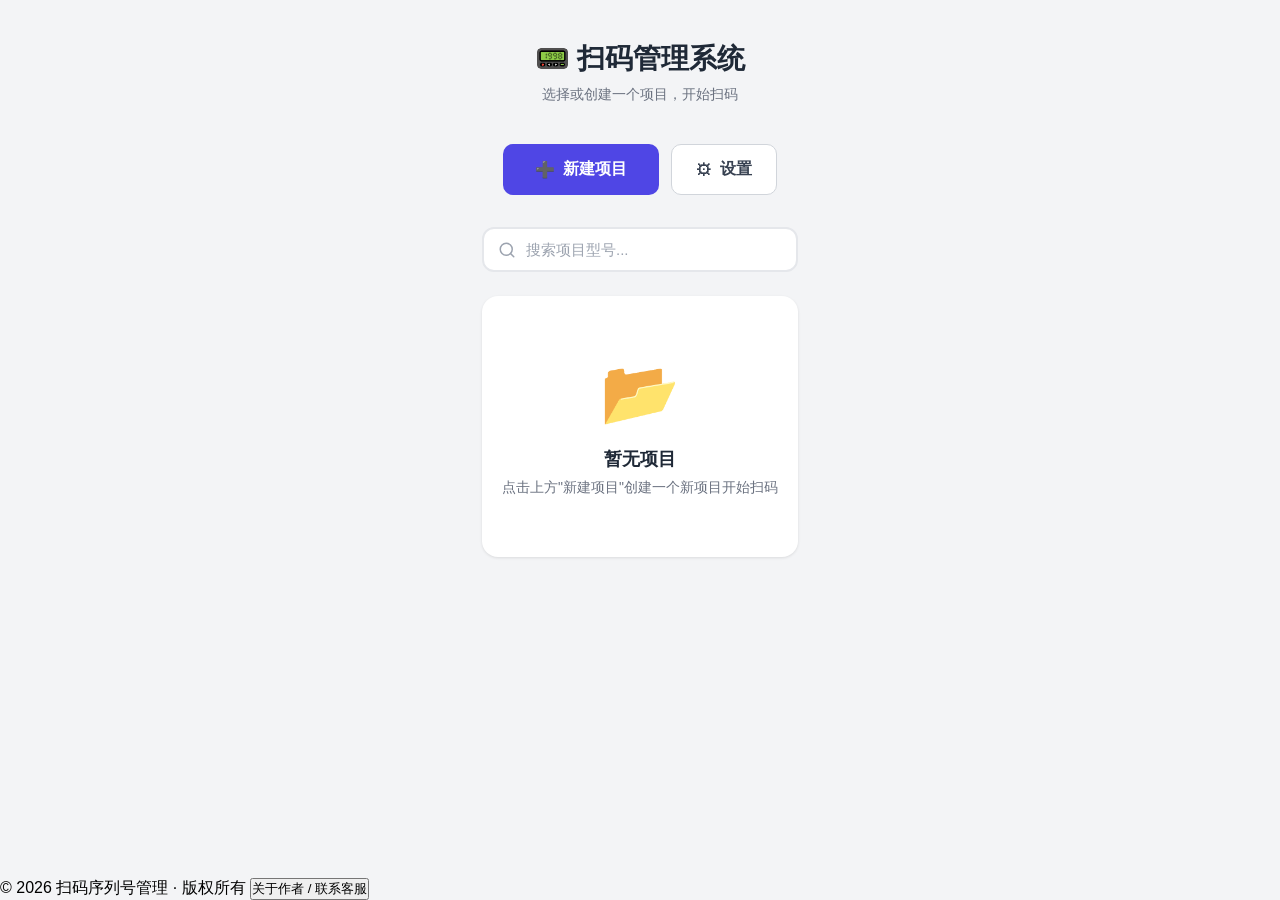
==== scripts/www/index.html @ fb943e91 "update src file from pakeplus" ====
<!DOCTYPE html>
<html lang="zh-CN">
<head>
  <meta charset="UTF-8" />
  <meta http-equiv="X-UA-Compatible" content="IE=edge" />
  <meta name="viewport" content="width=device-width, initial-scale=1.0" />
  <title id="page-title">扫码管理系统 - 项目管理</title>
  <script src="texts.js"></script>
  <link rel="stylesheet" href="styles.css" />
  <style>
    * { margin: 0; padding: 0; box-sizing: border-box; }
    body {
      font-family: -apple-system, BlinkMacSystemFont, 'Segoe UI', Roboto, sans-serif;
      background: #f3f4f6;
      min-height: 100vh;
    }
    .home-container {
      max-width: 2000px;
      margin: 0 auto;
      padding: 40px 32px;
    }
    .home-header {
      text-align: center;
      margin-bottom: 40px;
    }
    .home-header h1 {
      font-size: 28px;
      color: #1f2937;
      margin-bottom: 8px;
    }
    .home-header p {
      color: #6b7280;
      font-size: 14px;
    }
    .home-actions {
      display: flex;
      justify-content: center;
      gap: 12px;
      margin-bottom: 32px;
    }
    .btn-create-project {
      padding: 14px 32px;
      background: #4f46e5;
      color: #fff;
      border: none;
      border-radius: 10px;
      font-size: 16px;
      font-weight: 600;
      cursor: pointer;
      transition: all 0.2s ease;
      display: flex;
      align-items: center;
      gap: 8px;
    }
    .btn-settings {
      padding: 14px 24px;
      background: #fff;
      color: #374151;
      border: 1px solid #d1d5db;
      border-radius: 10px;
      font-size: 16px;
      font-weight: 600;
      cursor: pointer;
      transition: all 0.2s ease;
      display: flex;
      align-items: center;
      gap: 8px;
    }
    .btn-settings:hover { background: #f3f4f6; transform: translateY(-1px); }
    /* 设置输入项 */
    .form-row { margin-bottom: 20px; }
    .form-help { color: #6b7280; font-size: 13px; margin-top: 6px; }
    .input-number {
      width: 100%;
      padding: 10px 12px;
      font-size: 15px;
      border: 2px solid #d1d5db;
      border-radius: 8px;
      outline: none;
      box-sizing: border-box;
      transition: border-color 0.2s ease;
    }
    .input-number:focus { border-color: #6366f1; }
    .form-actions-row { display: flex; gap: 12px; margin-top: 24px; }
    .btn-secondary {
      flex: 1;
      padding: 12px;
      border-radius: 8px;
      font-size: 15px;
      font-weight: 600;
      cursor: pointer;
      border: 1px solid #d1d5db;
      background: #fff;
      color: #374151;
    }
    .btn-primary {
      flex: 1;
      padding: 12px;
      border-radius: 8px;
      font-size: 15px;
      font-weight: 600;
      cursor: pointer;
      border: none;
      background: #4f46e5;
      color: #fff;
    }
    .btn-secondary:hover { background: #f3f4f6; }
    .btn-primary:hover { background: #4338ca; }
    /* 作者卡片里的按钮：与扫码页作者卡片保持一致（浅灰背景） */
    .author-card .btn-secondary {
      background: #e5e7eb;
      border: none;
    }
    .author-card .btn-secondary:hover { background: #d1d5db; }
    /* 作者弹窗容器：与扫码页 .modal 保持一致的 flex 居中模式 */
    .author-modal-wrap {
      position: fixed;
      inset: 0;
      display: flex;
      align-items: center;
      justify-content: center;
      z-index: 200;
    }
    .author-modal-wrap.hidden { display: none; }
    .author-modal-mask {
      position: absolute;
      inset: 0;
      background: rgba(17, 24, 39, 0.5);
    }
    .modal-title-top { font-size: 18px; font-weight: 700; color: #1f2937; margin-bottom: 20px; }
    .btn-create-project:hover {
      background: #4338ca;
      transform: translateY(-1px);
      box-shadow: 0 4px 12px rgba(79, 70, 229, 0.3);
    }
    /* 搜索框 */
    .search-wrap {
      display: flex;
      justify-content: center;
      margin-bottom: 24px;
    }
    .search-input {
      width: 100%;
      max-width: 420px;
      padding: 12px 16px 12px 42px;
      background: #fff;
      border: 2px solid #e5e7eb;
      border-radius: 12px;
      font-size: 15px;
      color: #1f2937;
      outline: none;
      background-image: url("data:image/svg+xml,%3Csvg xmlns='http://www.w3.org/2000/svg' width='18' height='18' viewBox='0 0 24 24' fill='none' stroke='%239ca3af' stroke-width='2' stroke-linecap='round' stroke-linejoin='round'%3E%3Ccircle cx='11' cy='11' r='8'%3E%3C/circle%3E%3Cline x1='21' y1='21' x2='16.65' y2='16.65'%3E%3C/line%3E%3C/svg%3E");
      background-repeat: no-repeat;
      background-position: 14px center;
      transition: border-color 0.2s ease, box-shadow 0.2s ease;
    }
    .search-input:focus {
      border-color: #6366f1;
      box-shadow: 0 0 0 4px rgba(99, 102, 241, 0.1);
    }
    .search-input::placeholder {
      color: #9ca3af;
    }
    .search-empty {
      text-align: center;
      padding: 40px 20px;
      background: #fff;
      border-radius: 12px;
      box-shadow: 0 1px 3px rgba(0,0,0,0.08);
      width: 100%;
    }
    .search-empty .icon { font-size: 48px; margin-bottom: 12px; }
    .search-empty h3 { font-size: 16px; color: #1f2937; margin-bottom: 6px; }
    .search-empty p { font-size: 14px; color: #6b7280; }

    .project-grid {
      display: flex;
      flex-direction: row;
      flex-wrap: wrap;
      gap: 16px;
      justify-content: flex-start;
      width: 100%;
    }
    .project-grid .project-card {
      flex: 0 0 auto;
      width: 240px;
    }
    /* 窄屏：卡片宽度缩小，保证能并排 */
    @media (max-width: 600px) {
      .project-grid .project-card {
        width: 46%;
      }
    }
    @media (max-width: 380px) {
      .project-grid {
        gap: 10px;
      }
      .project-grid .project-card {
        width: 100%;
      }
    }
    .project-card {
      background: #fff;
      border-radius: 12px;
      padding: 20px;
      box-shadow: 0 1px 3px rgba(0,0,0,0.1);
      transition: all 0.2s ease;
      cursor: pointer;
      border: 2px solid transparent;
    }
    .project-card:hover {
      transform: translateY(-2px);
      box-shadow: 0 8px 24px rgba(0,0,0,0.12);
      border-color: #a5b4fc;
    }
    .project-card.current {
      border-color: #4f46e5;
      background: #eef2ff;
    }
    .project-card-header {
      display: flex;
      justify-content: space-between;
      align-items: flex-start;
      margin-bottom: 12px;
    }
    .project-model {
      font-size: 18px;
      font-weight: 700;
      color: #1f2937;
    }
    .project-badge {
      padding: 4px 10px;
      background: #dbeafe;
      color: #2563eb;
      border-radius: 20px;
      font-size: 12px;
      font-weight: 600;
    }
    .project-card.current .project-badge {
      background: #4f46e5;
      color: #fff;
    }
    .project-info {
      display: flex;
      flex-direction: column;
      gap: 8px;
    }
    .project-info-item {
      display: flex;
      align-items: center;
      gap: 8px;
      color: #6b7280;
      font-size: 14px;
    }
    .project-info-item .icon {
      font-size: 16px;
    }
    .project-card-actions {
      display: flex;
      gap: 8px;
      margin-top: 16px;
      padding-top: 16px;
      border-top: 1px solid #e5e7eb;
    }
    .btn-card-scan {
      flex: 1;
      padding: 10px;
      background: #4f46e5;
      color: #fff;
      border: none;
      border-radius: 8px;
      font-size: 14px;
      font-weight: 600;
      cursor: pointer;
      transition: background 0.2s ease;
    }
    .btn-card-scan:hover {
      background: #4338ca;
    }
    .btn-card-delete {
      padding: 10px 14px;
      background: #fff;
      color: #dc2626;
      border: 1px solid #fca5a5;
      border-radius: 8px;
      font-size: 14px;
      font-weight: 600;
      cursor: pointer;
      transition: all 0.2s ease;
    }
    .btn-card-delete:hover {
      background: #fef2f2;
      border-color: #f87171;
    }
    .empty-state {
      text-align: center;
      padding: 60px 20px;
      background: #fff;
      border-radius: 16px;
      box-shadow: 0 1px 3px rgba(0,0,0,0.1);
    }
    .empty-state .icon {
      font-size: 64px;
      margin-bottom: 16px;
    }
    .empty-state h3 {
      font-size: 18px;
      color: #1f2937;
      margin-bottom: 8px;
    }
    .empty-state p {
      color: #6b7280;
      font-size: 14px;
    }
    /* 弹窗动画 - 避免打开时卡顿 */
    .modal {
      opacity: 0;
      pointer-events: none;
      transition: opacity 0.18s ease;
    }
    .modal.show {
      opacity: 1;
      pointer-events: auto;
    }
    .modal.show .modal-mask {
      animation: maskFadeIn 0.18s ease forwards;
    }
    .modal.show .modal-box {
      animation: modalSlideIn 0.22s cubic-bezier(0.16, 1, 0.3, 1) forwards;
    }
    @keyframes maskFadeIn {
      from { opacity: 0; }
      to { opacity: 1; }
    }
    @keyframes modalSlideIn {
      from { opacity: 0; transform: translate(-50%, -45%) scale(0.96); }
      to   { opacity: 1; transform: translate(-50%, -50%) scale(1); }
    }
    .modal-box {
      will-change: transform, opacity;
      backface-visibility: hidden;
    }
    .modal-mask {
      will-change: opacity;
      backface-visibility: hidden;
    }
    /* 新建项目弹窗 */
    .modal-input {
      width: 100%;
      padding: 12px 14px;
      font-size: 15px;
      border: 2px solid #d1d5db;
      border-radius: 8px;
      outline: none;
      box-sizing: border-box;
      transition: border-color 0.2s ease;
    }
    .modal-input:focus {
      border-color: #6366f1;
    }
    .form-group {
      margin-bottom: 16px;
    }
    .form-label {
      display: block;
      font-size: 14px;
      font-weight: 600;
      color: #374151;
      margin-bottom: 6px;
    }
    .required {
      color: #ef4444;
    }
    /* Toast */
    .toast {
      position: fixed;
      top: 24px;
      left: 50%;
      transform: translateX(-50%) translateZ(0);
      padding: 12px 24px;
      border-radius: 8px;
      font-size: 14px;
      font-weight: 500;
      z-index: 1000;
      opacity: 0;
      transition: opacity 0.3s ease;
      pointer-events: none;
      will-change: opacity;
      backface-visibility: hidden;
      -webkit-backface-visibility: hidden;
      background: transparent; /* 默认无背景，避免 className 重置瞬间闪黑色 */
    }
    .toast.show { opacity: 1; }
    .toast.success { background: #10b981; color: #fff; }
    .toast.error { background: #ef4444; color: #fff; }
    .toast.info { background: #3b82f6; color: #fff; }

    /* 首页底部footer固定在底部 */
    body {
      display: flex;
      flex-direction: column;
      min-height: 100vh;
    }
    .home-container {
      flex: 1;
    }
    .hidden { display: none !important; }
  </style>
</head>
<body>
  <div class="home-container">
    <div class="home-header">
      <h1 id="home-title">📟 扫码管理系统</h1>
      <p id="home-subtitle">选择或创建一个项目，开始扫码</p>
    </div>

    <div class="home-actions">
      <button id="btn-create" class="btn-create-project">
        <span>➕</span>
        <span id="btn-create-text">新建项目</span>
      </button>
      <button id="btn-settings" class="btn-settings">
        <span>⚙</span>
        <span id="btn-settings-text">设置</span>
      </button>
    </div>

    <div class="search-wrap">
      <input id="search-input" type="text" class="search-input" placeholder="搜索项目型号..." autocomplete="off" />
    </div>

    <div id="project-list" class="project-grid"></div>
    <div id="empty-state" class="empty-state" style="display: none;">
      <div class="icon">📂</div>
      <h3 id="empty-title">暂无项目</h3>
      <p id="empty-tip">点击上方"新建项目"创建一个新项目开始扫码</p>
    </div>
  </div>

  <!-- Toast 提示 -->
  <div id="toast" class="toast"></div>

  <!-- 新建项目弹窗 -->
  <div id="new-project-modal" class="modal" style="display: none;">
    <div class="modal-mask" style="position:fixed;inset:0;background:rgba(0,0,0,0.5);z-index:99;" onclick="closeModal()"></div>
    <div class="modal-box" style="position:fixed;top:50%;left:50%;transform:translate(-50%,-50%);background:#fff;border-radius:16px;padding:32px;width:90%;max-width:420px;z-index:100;box-shadow:0 20px 60px rgba(0,0,0,0.2);">
      <div id="modal-create-title" style="font-size:18px;font-weight:700;color:#1f2937;margin-bottom:24px;">新建项目</div>
      <div class="form-group">
        <label class="form-label"><span id="modal-model-label">型号</span> <span class="required">*</span></label>
        <input id="input-model" type="text" class="modal-input" placeholder="例如：ABC-2024" autocomplete="off" />
      </div>
      <div class="form-group">
        <label class="form-label"><span id="modal-time-label">时间</span> <span class="required">*</span></label>
        <input id="input-date" type="datetime-local" class="modal-input" />
      </div>
      <div style="display:flex;gap:12px;margin-top:24px;">
        <button onclick="closeModal(true)" style="flex:1;padding:12px;border:1px solid #d1d5db;border-radius:8px;background:#fff;color:#374151;font-size:15px;font-weight:600;cursor:pointer;">取消</button>
        <button id="btn-create-confirm" onclick="confirmCreate()" style="flex:1;padding:12px;border:none;border-radius:8px;background:#4f46e5;color:#fff;font-size:15px;font-weight:600;cursor:pointer;">创建并开始扫码</button>
      </div>
    </div>
  </div>

  <!-- 删除确认弹窗 -->
  <div id="delete-modal" class="modal" style="display: none;">
    <div class="modal-mask" style="position:fixed;inset:0;background:rgba(0,0,0,0.5);z-index:99;" onclick="closeDeleteModal(true)"></div>
    <div class="modal-box" style="position:fixed;top:50%;left:50%;transform:translate(-50%,-50%);background:#fff;border-radius:16px;padding:32px;width:90%;max-width:360px;z-index:100;box-shadow:0 20px 60px rgba(0,0,0,0.2);text-align:center;">
      <div style="font-size:48px;margin-bottom:16px;">⚠️</div>
      <div id="modal-delete-title" style="font-size:18px;font-weight:700;color:#1f2937;margin-bottom:8px;">确认删除</div>
      <div id="delete-message" style="color:#6b7280;font-size:14px;margin-bottom:24px;">确定要删除该项目吗？删除后数据无法恢复。</div>
      <div style="display:flex;gap:12px;">
        <button onclick="closeDeleteModal(true)" style="flex:1;padding:12px;border:1px solid #d1d5db;border-radius:8px;background:#fff;color:#374151;font-size:15px;font-weight:600;cursor:pointer;">取消</button>
        <button onclick="confirmDelete()" style="flex:1;padding:12px;border:none;border-radius:8px;background:#ef4444;color:#fff;font-size:15px;font-weight:600;cursor:pointer;">删除</button>
      </div>
    </div>
  </div>

  <!-- 设置弹窗 -->
  <div id="settings-modal" style="display:none; position:fixed; inset:0; z-index:99;">
    <div style="position:absolute; inset:0; background:rgba(0,0,0,0.5);" onclick="closeSettings()"></div>
    <div style="position:fixed; top:50%; left:50%; transform:translate(-50%,-50%); background:#fff; border-radius:16px; padding:28px; width:90%; max-width:420px; box-shadow:0 20px 60px rgba(0,0,0,0.2);">
      <div id="settings-modal-title" class="modal-title-top">设置</div>
      <div class="form-row">
        <label class="form-label"><span id="settings-countdown-label">重复弹窗倒计时（秒）</span><span class="required"> *</span></label>
        <input id="settings-countdown" type="number" class="input-number" min="1" max="300" step="1" />
        <div id="settings-countdown-hint" class="form-help">当扫描到重复的序列号时，提示弹窗将在该秒数后自动关闭。可输入 1 ~ 300 秒，默认 4 秒。</div>
      </div>
      <div class="form-actions-row">
        <button class="btn-secondary" onclick="closeSettings()">取消</button>
        <button id="btn-settings-confirm" class="btn-primary" onclick="confirmSettings()">保存</button>
      </div>
    </div>
  </div>

  <!-- 底部版权栏 -->
  <footer class="footer-bar">
    <span id="copyright-text">© 2026 扫码序列号管理 · 版权所有</span>
    <button id="btn-author" type="button" class="author-btn">关于作者 / 联系客服</button>
  </footer>

  <!-- 作者卡片弹窗 -->
  <div id="author-modal" class="author-modal-wrap hidden" role="dialog" aria-modal="true">
    <div class="author-modal-mask" data-close-author="1"></div>
    <div class="modal-box author-card">
      <button type="button" class="author-close" data-close-author="1" aria-label="关闭">×</button>
      <div class="author-avatar">
        <img id="author-avatar-img" src="author-assets/avatar.jpg" alt="作者头像">
      </div>
      <h3 id="author-name" class="author-name">作者：夏宇铖</h3>
      <div class="author-info">
        <p id="author-phone-line">📞 电话：<strong>15960360875</strong></p>
        <p id="author-wechat-line">💬 微信号：<strong>XiaLL68</strong></p>
      </div>
      <!-- 两个二维码并排 -->
      <div class="qrcode-row">
        <div class="qrcode-item">
          <div id="qrcode-wechat-label" class="qrcode-label">💬 添加微信</div>
          <img id="author-qrcode-img" src="author-assets/wechat-qrcode.svg" alt="微信添加二维码">
          <p id="qrcode-wechat-desc">扫码添加作者微信</p>
        </div>
        <div class="qrcode-item">
          <div id="qrcode-reward-label" class="qrcode-label">☕ 扫码打赏</div>
          <img id="author-reward-img" src="author-assets/reward-qrcode.svg" alt="打赏码">
          <p id="qrcode-reward-desc">扫码打赏支持作者</p>
        </div>
      </div>
      <div class="author-actions">
        <button id="btn-copy-wechat" type="button" class="btn-secondary">复制微信号</button>
        <button id="btn-copy-phone" type="button" class="btn-secondary">复制电话</button>
      </div>
    </div>
  </div>

  <script>
    // ========== 文字统一来自 texts.js（window.TEXTS）==========
    function _t(path) {
      try {
        var parts = path.split('.');
        var obj = window.TEXTS;
        for (var i = 0; i < parts.length; i++) {
          if (obj == null || obj[parts[i]] == null) return null;
          obj = obj[parts[i]];
        }
        return obj;
      } catch (e) { return null; }
    }
    function _setText(id, text) {
      var el = document.getElementById(id);
      if (el && text != null && text !== undefined) el.textContent = text;
    }

    // 把首页所有可见的中文文字，从 TEXTS 读取并写进 DOM
    function applyTextsToHome() {
      var T = window.TEXTS;
      if (!T) return;

      // 页面标题（浏览器标签栏）
      if (T.SYSTEM && T.SYSTEM.pageTitle) {
        var titleEl = document.getElementById('page-title') || document.querySelector('title');
        if (titleEl) titleEl.textContent = T.SYSTEM.pageTitle;
      }

      // 顶部大标题 + 副标题
      var homeTitle = (T.SYSTEM && T.SYSTEM.homeName) ? T.SYSTEM.homeName : null;
      if (homeTitle) _setText('home-title', '📟 ' + homeTitle);
      if (T.SYSTEM && T.SYSTEM.homeSubtitle) _setText('home-subtitle', T.SYSTEM.homeSubtitle);

      // 按钮文字
      if (T.BUTTON) {
        _setText('btn-create-text', T.BUTTON.createProject || '新建项目');
        _setText('btn-settings-text', T.BUTTON.settings || '设置');
      }

      // 空状态
      if (T.SYSTEM) {
        _setText('empty-title', T.SYSTEM.emptyProjectTitle || '暂无项目');
        _setText('empty-tip', T.SYSTEM.emptyProjectTip || '点击上方"新建项目"创建一个新项目开始扫码');
      }

      // 新建项目弹窗
      if (T.MODAL) {
        _setText('modal-create-title', T.MODAL.createTitle || '新建项目');
        _setText('modal-model-label', T.MODAL.modelLabel || '型号');
        _setText('modal-time-label', T.MODAL.timeLabel || '时间');
      }
      if (T.BUTTON) {
        var cc = document.getElementById('btn-create-confirm');
        if (cc) cc.textContent = T.BUTTON.createConfirm || '创建并开始扫码';
        _setText('btn-create-text', T.BUTTON.createProject || '新建项目');
        _setText('btn-settings-text', T.BUTTON.settings || '设置');
      }

      // 删除确认弹窗
      if (T.BUTTON) {
        _setText('modal-delete-title', T.BUTTON.confirmDelete || '确认删除');
      }
      if (T.CLEAR) {
        var delMsg = document.getElementById('delete-message');
        if (delMsg) delMsg.textContent = T.CLEAR.bodyConfirmDelete || '确定要删除该项目吗？删除后数据无法恢复。';
      }

      // 设置弹窗
      if (T.DUP) {
        _setText('settings-modal-title', T.DUP.settingsTitle || '设置');
        _setText('settings-countdown-label', T.DUP.countdownLabel || '重复弹窗倒计时（秒）');
        _setText('settings-countdown-hint', T.DUP.countdownHint || '当扫描到重复的序列号时，提示弹窗将在该秒数后自动关闭。可输入 1 ~ 300 秒，默认 4 秒。');
        if (T.BUTTON) {
          var btnSave = document.getElementById('btn-settings-confirm');
          if (btnSave) btnSave.textContent = T.BUTTON.save || '保存';
        }
      }

      // 版权 + 作者按钮
      if (T.COPYRIGHT) _setText('copyright-text', T.COPYRIGHT.text || '© 2026 扫码序列号管理 · 版权所有');
      var btnAuthor = document.getElementById('btn-author');
      if (btnAuthor && T.AUTHOR) btnAuthor.textContent = T.AUTHOR.btnOpen || '关于作者 / 联系客服';

      // 作者卡片
      if (T.AUTHOR) {
        var authorNameEl = document.getElementById('author-name');
        if (authorNameEl) authorNameEl.textContent = (T.AUTHOR.titleText || '作者') + '：' + (T.AUTHOR.name || '');

        var phoneLine = document.getElementById('author-phone-line');
        if (phoneLine) phoneLine.innerHTML = '📞 ' + (T.AUTHOR.labelPhone || '电话') + '：<strong>' + (T.AUTHOR.phone || '') + '</strong>';

        var wechatLine = document.getElementById('author-wechat-line');
        if (wechatLine) wechatLine.innerHTML = '💬 ' + (T.AUTHOR.labelWechat || '微信号') + '：<strong>' + (T.AUTHOR.wechat || '') + '</strong>';

        _setText('qrcode-wechat-label', '💬 ' + (T.AUTHOR.qrcodeWechatTitle || '添加微信'));
        _setText('qrcode-wechat-desc', T.AUTHOR.qrcodeWechatDesc || '扫码添加作者微信');
        _setText('qrcode-reward-label', '☕ ' + (T.AUTHOR.qrcodeRewardTitle || '扫码打赏'));
        _setText('qrcode-reward-desc', T.AUTHOR.qrcodeRewardDesc || '扫码打赏支持作者');

        var btnCopyWx = document.getElementById('btn-copy-wechat');
        if (btnCopyWx) btnCopyWx.textContent = T.AUTHOR.copyWechat || '复制微信号';
        var btnCopyPh = document.getElementById('btn-copy-phone');
        if (btnCopyPh) btnCopyPh.textContent = T.AUTHOR.copyPhone || '复制电话';
      }

      // 作者卡片的图片资源（头像 / 微信二维码 / 打赏码）—— 从 AUTHOR_ASSETS 读取路径，一处修改两边生效
      if (T.AUTHOR_ASSETS) {
        var avatarImg = document.getElementById('author-avatar-img');
        if (avatarImg && T.AUTHOR_ASSETS.avatar) avatarImg.setAttribute('src', T.AUTHOR_ASSETS.avatar);
        var wxQrImg = document.getElementById('author-qrcode-img');
        if (wxQrImg && T.AUTHOR_ASSETS.wechatQrcode) wxQrImg.setAttribute('src', T.AUTHOR_ASSETS.wechatQrcode);
        var rewardImg = document.getElementById('author-reward-img');
        if (rewardImg && T.AUTHOR_ASSETS.rewardQrcode) rewardImg.setAttribute('src', T.AUTHOR_ASSETS.rewardQrcode);
      }
    }

    // 通用设置：保存/读取到 localStorage
    var SETTINGS_KEY = 'serial-scanner:settings';
    function getSettings() {
      try {
        var raw = localStorage.getItem(SETTINGS_KEY);
        if (!raw) return { duplicateCountdown: 4 };
        var obj = JSON.parse(raw);
        if (typeof obj !== 'object' || obj === null) return { duplicateCountdown: 4 };
        var cd = parseInt(obj.duplicateCountdown, 10);
        if (!isFinite(cd) || cd < 1) cd = 4;
        if (cd > 300) cd = 300;
        return { duplicateCountdown: cd };
      } catch (e) {
        return { duplicateCountdown: 4 };
      }
    }
    function saveSettings(s) {
      try {
        localStorage.setItem(SETTINGS_KEY, JSON.stringify(s));
        return true;
      } catch (e) { return false; }
    }
    function openSettings() {
      var s = getSettings();
      document.getElementById('settings-countdown').value = s.duplicateCountdown;
      document.getElementById('settings-modal').style.display = 'block';
      setTimeout(function(){ document.getElementById('settings-countdown').focus(); }, 50);
    }
    function closeSettings() {
      document.getElementById('settings-modal').style.display = 'none';
    }
    function confirmSettings() {
      var val = document.getElementById('settings-countdown').value;
      var cd = parseInt(val, 10);
      if (!isFinite(cd) || cd < 1 || cd > 300) {
        var invalidMsg = (window.TEXTS && window.TEXTS.DUP && window.TEXTS.DUP.countdownInvalid) || '请输入 1 到 300 之间的整数秒数';
        showToast('error', invalidMsg);
        return;
      }
      saveSettings({ duplicateCountdown: cd });
      closeSettings();
      var savedMsg = (window.TEXTS && window.TEXTS.DUP && window.TEXTS.DUP.countdownSaved) ? (window.TEXTS.DUP.countdownSaved + cd + ' 秒') : ('已保存，重复弹窗倒计时 ' + cd + ' 秒');
      showToast('success', savedMsg);
    }

    var STORAGE_KEY = 'serial-scanner:data';
    var CURRENT_PROJECT_KEY = 'serial-scanner:current-project';
    var state = { projects: {}, currentProjectId: null };
    var deleteTargetId = null;
    var searchKeyword = '';

    function loadData() {
      try {
        var raw = localStorage.getItem(STORAGE_KEY);
        if (!raw) return { projects: {}, currentProjectId: null };
        var data = JSON.parse(raw);
        return {
          projects: data.projects || {},
          currentProjectId: data.currentProjectId
        };
      } catch (e) {
        console.error('读取数据失败:', e);
        return { projects: {}, currentProjectId: null };
      }
    }

    function saveData() {
      try {
        var data = {
          currentProjectId: state.currentProjectId,
          projects: state.projects
        };
        localStorage.setItem(STORAGE_KEY, JSON.stringify(data));
        return true;
      } catch (e) {
        console.error('保存失败:', e);
        return false;
      }
    }

    function generateId() {
      return 'p_' + Date.now() + '_' + Math.random().toString(36).substr(2, 9);
    }

    function formatTime(iso) {
      try {
        var d = new Date(iso);
        var pad = function(n) { return String(n).length < 2 ? '0' + n : String(n); };
        return d.getFullYear() + '-' + pad(d.getMonth() + 1) + '-' + pad(d.getDate()) + ' ' +
               pad(d.getHours()) + ':' + pad(d.getMinutes());
      } catch (e) { return iso; }
    }

    function pad(n) { return String(n).length < 2 ? '0' + n : String(n); }
    function formatDateLocal(date) {
      return date.getFullYear() + '-' + pad(date.getMonth() + 1) + '-' + pad(date.getDate()) + 'T' + pad(date.getHours()) + ':' + pad(date.getMinutes());
    }

    function showToast(type, message) {
      var toast = document.getElementById('toast');
      // 先强制重置再设置 class，避免 className 合并出现短暂无背景状态
      toast.className = 'toast';
      toast.textContent = message;
      // 强制 reflow，确保 class 变更生效
      void toast.offsetWidth;
      toast.className = 'toast ' + type + ' show';
      setTimeout(function() {
        // 移除 show 触发淡出，但保留 type 背景色，避免背景色丢失瞬间的黑色闪现
        toast.className = 'toast ' + type;
      }, 2500);
    }

    function createProject(model, dateStr) {
      var now = new Date().toISOString();
      var createdTime = dateStr ? new Date(dateStr).toISOString() : now;
      var name = model + ' ' + formatTime(createdTime).split(' ')[0];
      var newProj = {
        id: generateId(),
        model: model,
        projectTime: createdTime,
        name: name,
        createdAt: now,
        lastModifiedAt: now,
        serials: []
      };
      state.projects[newProj.id] = newProj;
      state.currentProjectId = newProj.id;
      saveData();
      return newProj;
    }

    function deleteProject(projectId) {
      delete state.projects[projectId];
      var remaining = Object.keys(state.projects);
      if (state.currentProjectId === projectId) {
        state.currentProjectId = remaining.length ? remaining[0] : null;
      }
      saveData();
    }

    function goToScanning(projectId) {
      state.currentProjectId = projectId;
      localStorage.setItem(CURRENT_PROJECT_KEY, projectId);
      saveData();
      window.location.href = 'scan.html';
    }

    function renderProjects() {
      var list = document.getElementById('project-list');
      var empty = document.getElementById('empty-state');
      var projectIds = Object.keys(state.projects);

      if (projectIds.length === 0) {
        list.innerHTML = '';
        empty.style.display = 'block';
        return;
      }

      // 搜索过滤
      var keyword = (searchKeyword || '').trim().toLowerCase();
      var hasKeyword = keyword.length > 0;
      var searchEmptyEl = document.getElementById('search-empty');
      var filteredIds = projectIds;
      if (hasKeyword) {
        filteredIds = projectIds.filter(function(pid) {
          var proj = state.projects[pid];
          var model = (proj.model || '').toLowerCase();
          var name = (proj.name || '').toLowerCase();
          return model.indexOf(keyword) !== -1 || name.indexOf(keyword) !== -1;
        });
      }

      empty.style.display = 'none';
      if (searchEmptyEl) searchEmptyEl.remove();

      if (hasKeyword && filteredIds.length === 0) {
        list.innerHTML = '';
        var emptyBox = document.createElement('div');
        emptyBox.className = 'search-empty';
        emptyBox.id = 'search-empty';
        emptyBox.innerHTML =
          '<div class="icon">🔍</div>' +
          '<h3>未找到匹配的项目</h3>' +
          '<p>未找到包含 "' + searchKeyword + '" 的项目，试试其他关键词</p>';
        list.parentNode.insertBefore(emptyBox, list);
        return;
      }

      // 按最后修改时间倒序排列
      filteredIds.sort(function(a, b) {
        var timeA = state.projects[a].lastModifiedAt || '';
        var timeB = state.projects[b].lastModifiedAt || '';
        return timeB.localeCompare(timeA);
      });

      list.innerHTML = '';
      filteredIds.forEach(function(pid) {
        var proj = state.projects[pid];
        var isCurrent = pid === state.currentProjectId;
        var serialCount = proj.serials ? proj.serials.length : 0;
        var timeStr = formatTime(proj.projectTime).split(' ')[0];
        var unnamed = (window.TEXTS && window.TEXTS.TOAST && window.TEXTS.TOAST.unnamedProject) || '未命名';
        var currentBadge = (window.TEXTS && window.TEXTS.BUTTON && window.TEXTS.BUTTON.currentProject) || '当前项目';
        var scanLabel = (window.TEXTS && window.TEXTS.PROJECT && window.TEXTS.PROJECT.scanCount) || '已扫描 ';
        var scanSuffix = (window.TEXTS && window.TEXTS.PROJECT && window.TEXTS.PROJECT.serialCountSuffix) || ' 条序列号';
        var startScan = (window.TEXTS && window.TEXTS.BUTTON && window.TEXTS.BUTTON.startScan) || '开始扫码';
        var card = document.createElement('div');
        card.className = 'project-card' + (isCurrent ? ' current' : '');
        card.innerHTML =
          '<div class="project-card-header">' +
            '<div class="project-model">' + (proj.model || unnamed) + '</div>' +
            (isCurrent ? '<span class="project-badge">' + currentBadge + '</span>' : '') +
          '</div>' +
          '<div class="project-info">' +
            '<div class="project-info-item"><span class="icon">📅</span><span>' + timeStr + '</span></div>' +
            '<div class="project-info-item"><span class="icon">📊</span><span>' + scanLabel + serialCount + scanSuffix + '</span></div>' +
          '</div>' +
          '<div class="project-card-actions">' +
            '<button class="btn-card-scan" onclick="goToScanning(\'' + pid + '\')">🎯 ' + startScan + '</button>' +
            '<button class="btn-card-delete" onclick="showDeleteModal(\'' + pid + '\')">🗑️</button>' +
          '</div>';
        list.appendChild(card);
      });
    }

    function openModal() {
      var m = document.getElementById('new-project-modal');
      m.style.display = 'block';
      // 强制 reflow 后加 show 类，触发动画
      void m.offsetWidth;
      m.classList.add('show');
      document.getElementById('input-model').value = '';
      document.getElementById('input-date').value = formatDateLocal(new Date());
      setTimeout(function() { document.getElementById('input-model').focus(); }, 100);
    }

    function closeModal(instant) {
      var m = document.getElementById('new-project-modal');
      if (instant) {
        m.classList.remove('show');
        m.style.display = 'none';
        return;
      }
      m.classList.remove('show');
      // 等待淡出动画结束后再隐藏
      setTimeout(function() {
        if (!m.classList.contains('show')) {
          m.style.display = 'none';
        }
      }, 200);
    }

    function confirmCreate() {
      var model = document.getElementById('input-model').value.trim();
      var date = document.getElementById('input-date').value;

      if (!model) {
        var modelRequired = (window.TEXTS && window.TEXTS.TOAST && window.TEXTS.TOAST.modelRequired) || '请输入型号';
        showToast('error', modelRequired);
        document.getElementById('input-model').focus();
        return;
      }
      if (!date) {
        var timeRequired = (window.TEXTS && window.TEXTS.TOAST && window.TEXTS.TOAST.timeRequired) || '请选择时间';
        showToast('error', timeRequired);
        return;
      }

      var newProj = createProject(model, date);
      closeModal(true);
      var projCreated = (window.TEXTS && window.TEXTS.TOAST && window.TEXTS.TOAST.projectCreated) || '已创建项目';
      showToast('success', projCreated + '：' + newProj.model);
      renderProjects();
      // 创建后自动跳转到扫码页面
      setTimeout(function() { goToScanning(newProj.id); }, 500);
    }

    function showDeleteModal(projectId) {
      event.stopPropagation();
      deleteTargetId = projectId;
      var proj = state.projects[projectId];
      var unnamed = (window.TEXTS && window.TEXTS.TOAST && window.TEXTS.TOAST.unnamedProject) || '未命名';
      var delMsgPrefix = (window.TEXTS && window.TEXTS.TOAST && window.TEXTS.TOAST.confirmDeleteProject) || '确定要删除项目';
      document.getElementById('delete-message').textContent =
        delMsgPrefix + ' "' + (proj.model || unnamed) + '" 吗？删除后数据无法恢复。';
      var m = document.getElementById('delete-modal');
      m.style.display = 'block';
      void m.offsetWidth;
      m.classList.add('show');
    }

    function closeDeleteModal(instant) {
      var m = document.getElementById('delete-modal');
      if (instant) {
        m.classList.remove('show');
        m.style.display = 'none';
        deleteTargetId = null;
        return;
      }
      m.classList.remove('show');
      setTimeout(function() {
        if (!m.classList.contains('show')) {
          m.style.display = 'none';
        }
        deleteTargetId = null;
      }, 200);
    }

    function confirmDelete() {
      if (!deleteTargetId) return;
      var proj = state.projects[deleteTargetId];
      var unnamed = (window.TEXTS && window.TEXTS.TOAST && window.TEXTS.TOAST.unnamedProject) || '未命名';
      var projDeleted = (window.TEXTS && window.TEXTS.TOAST && window.TEXTS.TOAST.projectDeleted) || '已删除项目';
      deleteProject(deleteTargetId);
      closeDeleteModal(true);
      showToast('info', projDeleted + '：' + (proj.model || unnamed));
      renderProjects();
    }

    // 键盘事件
    document.addEventListener('keydown', function(e) {
      if (e.key === 'Escape') {
        closeModal();
        closeDeleteModal();
        closeAuthor();
        closeSettings();
      }
      if (e.key === 'Enter') {
        var settingsDisplay = (document.getElementById('settings-modal') || {}).style;
        if (settingsDisplay && settingsDisplay.display === 'block') {
          confirmSettings();
          return;
        }
        var newProj = document.getElementById('new-project-modal');
        if (newProj && newProj.classList.contains('show')) {
          confirmCreate();
        }
      }
    });

    // 作者卡片相关
    function openAuthor() {
      var m = document.getElementById('author-modal');
      if (m) m.classList.remove('hidden');
    }
    function closeAuthor() {
      var m = document.getElementById('author-modal');
      if (m) m.classList.add('hidden');
    }
    function copyText(text, label) {
      try {
        if (navigator.clipboard && navigator.clipboard.writeText) {
          navigator.clipboard.writeText(text).then(function () {
            var copiedPrefix = (window.TEXTS && window.TEXTS.TOAST && window.TEXTS.TOAST.copiedPrefix) || '已复制';
            showToast('success', copiedPrefix + (label || '') + '：' + text);
          });
        } else {
          var ta = document.createElement('textarea');
          ta.value = text;
          document.body.appendChild(ta);
          ta.select();
          document.execCommand('copy');
          document.body.removeChild(ta);
          var copiedPrefix = (window.TEXTS && window.TEXTS.TOAST && window.TEXTS.TOAST.copiedPrefix) || '已复制';
          showToast('success', copiedPrefix + (label || '') + '：' + text);
        }
      } catch (e) {
        var failed = (window.TEXTS && window.TEXTS.TOAST && window.TEXTS.TOAST.copyFailed) || '复制失败';
        showToast('error', failed);
      }
    }

    // 初始化
    document.addEventListener('DOMContentLoaded', function() {
      // 先把文字写进 DOM
      applyTextsToHome();

      var data = loadData();
      state.projects = data.projects || {};
      state.currentProjectId = data.currentProjectId;
      renderProjects();

      document.getElementById('btn-create').addEventListener('click', openModal);
      document.getElementById('btn-settings').addEventListener('click', openSettings);

      // 搜索框：实时过滤
      var searchInput = document.getElementById('search-input');
      if (searchInput) {
        var searchTimer = null;
        searchInput.addEventListener('input', function(e) {
          searchKeyword = e.target.value;
          if (searchTimer) clearTimeout(searchTimer);
          searchTimer = setTimeout(function() {
            renderProjects();
          }, 200);
        });
      }

      // 通过 URL hash 自动打开弹窗
      setTimeout(function () {
        var h = (location.hash || '').toLowerCase();
        if (h === '#settings') openSettings();
        else if (h === '#new') openModal();
      }, 0);

      // 作者卡片按钮
      document.getElementById('btn-author').addEventListener('click', openAuthor);
      var wechatVal = (window.TEXTS && window.TEXTS.AUTHOR && window.TEXTS.AUTHOR.wechat) || 'XiaLL68';
      var wechatLabel = (window.TEXTS && window.TEXTS.AUTHOR && window.TEXTS.AUTHOR.labelWechat) || '微信号';
      var phoneVal = (window.TEXTS && window.TEXTS.AUTHOR && window.TEXTS.AUTHOR.phone) || '15960360875';
      var phoneLabel = (window.TEXTS && window.TEXTS.AUTHOR && window.TEXTS.AUTHOR.labelPhone) || '电话';
      document.getElementById('btn-copy-wechat').addEventListener('click', function() { copyText(wechatVal, wechatLabel); });
      document.getElementById('btn-copy-phone').addEventListener('click', function() { copyText(phoneVal, phoneLabel); });
      // 点击作者卡片遮罩关闭
      document.getElementById('author-modal').addEventListener('click', function(e) {
        if (e.target && e.target.getAttribute && e.target.getAttribute('data-close-author') === '1') {
          closeAuthor();
        }
      });
      // 作者卡片二维码图片点击放大
      document.getElementById('author-qrcode-img').addEventListener('click', function() {
        var src = this.getAttribute('src');
        var overlay = document.createElement('div');
        overlay.style.cssText = 'position:fixed;inset:0;background:rgba(17,24,39,0.85);z-index:500;display:flex;align-items:center;justify-content:center;cursor:pointer;';
        var bigImg = document.createElement('img');
        bigImg.setAttribute('src', src);
        bigImg.style.cssText = 'max-width:80vw;max-height:80vh;border-radius:12px;background:#fff;box-shadow:0 20px 50px rgba(0,0,0,0.3);';
        overlay.appendChild(bigImg);
        overlay.addEventListener('click', function() { try { document.body.removeChild(overlay); } catch(_) {} });
        document.body.appendChild(overlay);
      });
    });
  </script>
</body>
</html>
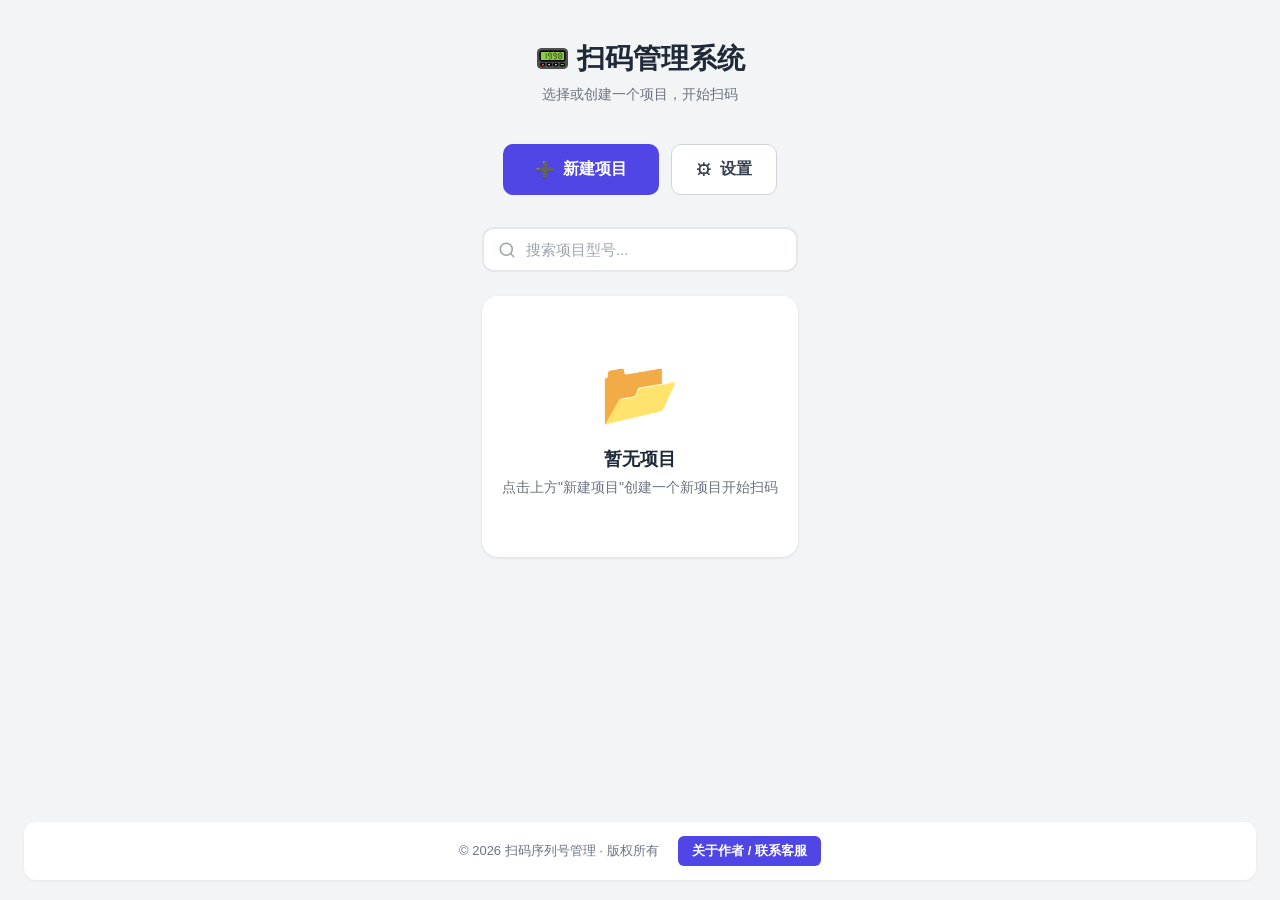
==== commit 00e8250a: "update src file from pakeplus" ====
--- a/scripts/www/index.html
+++ b/scripts/www/index.html
@@ -483,6 +483,11 @@
         <label class="form-label"><span id="settings-countdown-label">重复弹窗倒计时（秒）</span><span class="required"> *</span></label>
         <input id="settings-countdown" type="number" class="input-number" min="1" max="300" step="1" />
         <div id="settings-countdown-hint" class="form-help">当扫描到重复的序列号时，提示弹窗将在该秒数后自动关闭。可输入 1 ~ 300 秒，默认 4 秒。</div>
+      </div>
+      <div class="form-row">
+        <label class="form-label"><span id="settings-focus-return-label">光标自动吸附延迟（秒）</span><span class="required"> *</span></label>
+        <input id="settings-focus-return" type="number" class="input-number" min="0" max="300" step="1" />
+        <div id="settings-focus-return-hint" class="form-help">鼠标点击其他地方后，光标延迟多少秒自动回到输入框。设为 0 则关闭自动吸附，可输入 0 ~ 300 秒，默认 2 秒。</div>
       </div>
       <div class="form-actions-row">
         <button class="btn-secondary" onclick="closeSettings()">取消</button>
@@ -603,6 +608,8 @@
         _setText('settings-modal-title', T.DUP.settingsTitle || '设置');
         _setText('settings-countdown-label', T.DUP.countdownLabel || '重复弹窗倒计时（秒）');
         _setText('settings-countdown-hint', T.DUP.countdownHint || '当扫描到重复的序列号时，提示弹窗将在该秒数后自动关闭。可输入 1 ~ 300 秒，默认 4 秒。');
+        _setText('settings-focus-return-label', T.DUP.focusReturnLabel || '光标自动吸附延迟（秒）');
+        _setText('settings-focus-return-hint', T.DUP.focusReturnHint || '鼠标点击其他地方后，光标延迟多少秒自动回到输入框。设为 0 则关闭自动吸附，可输入 0 ~ 300 秒，默认 2 秒。');
         if (T.BUTTON) {
           var btnSave = document.getElementById('btn-settings-confirm');
           if (btnSave) btnSave.textContent = T.BUTTON.save || '保存';
@@ -652,15 +659,18 @@
     function getSettings() {
       try {
         var raw = localStorage.getItem(SETTINGS_KEY);
-        if (!raw) return { duplicateCountdown: 4 };
+        if (!raw) return { duplicateCountdown: 4, focusAutoReturnDelay: 2 };
         var obj = JSON.parse(raw);
-        if (typeof obj !== 'object' || obj === null) return { duplicateCountdown: 4 };
+        if (typeof obj !== 'object' || obj === null) return { duplicateCountdown: 4, focusAutoReturnDelay: 2 };
         var cd = parseInt(obj.duplicateCountdown, 10);
         if (!isFinite(cd) || cd < 1) cd = 4;
         if (cd > 300) cd = 300;
-        return { duplicateCountdown: cd };
+        var fd = parseInt(obj.focusAutoReturnDelay, 10);
+        if (!isFinite(fd) || fd < 0) fd = 2;
+        if (fd > 300) fd = 300;
+        return { duplicateCountdown: cd, focusAutoReturnDelay: fd };
       } catch (e) {
-        return { duplicateCountdown: 4 };
+        return { duplicateCountdown: 4, focusAutoReturnDelay: 2 };
       }
     }
     function saveSettings(s) {
@@ -672,6 +682,7 @@
     function openSettings() {
       var s = getSettings();
       document.getElementById('settings-countdown').value = s.duplicateCountdown;
+      document.getElementById('settings-focus-return').value = s.focusAutoReturnDelay;
       document.getElementById('settings-modal').style.display = 'block';
       setTimeout(function(){ document.getElementById('settings-countdown').focus(); }, 50);
     }
@@ -686,10 +697,18 @@
         showToast('error', invalidMsg);
         return;
       }
-      saveSettings({ duplicateCountdown: cd });
+      var fdVal = document.getElementById('settings-focus-return').value;
+      var fd = parseInt(fdVal, 10);
+      if (!isFinite(fd) || fd < 0 || fd > 300) {
+        var fdInvalidMsg = (window.TEXTS && window.TEXTS.DUP && window.TEXTS.DUP.focusReturnInvalid) || '请输入 0 到 300 之间的整数秒数';
+        showToast('error', fdInvalidMsg);
+        return;
+      }
+      saveSettings({ duplicateCountdown: cd, focusAutoReturnDelay: fd });
       closeSettings();
       var savedMsg = (window.TEXTS && window.TEXTS.DUP && window.TEXTS.DUP.countdownSaved) ? (window.TEXTS.DUP.countdownSaved + cd + ' 秒') : ('已保存，重复弹窗倒计时 ' + cd + ' 秒');
-      showToast('success', savedMsg);
+      var fdSavedMsg = (window.TEXTS && window.TEXTS.DUP && window.TEXTS.DUP.focusReturnSaved) ? (window.TEXTS.DUP.focusReturnSaved + fd + ' 秒') : ('，光标自动吸附延迟 ' + fd + ' 秒');
+      showToast('success', savedMsg + fdSavedMsg);
     }
 
     var STORAGE_KEY = 'serial-scanner:data';
--- a/scripts/www/styles.css
+++ b/scripts/www/styles.css
@@ -0,0 +1,717 @@
+* {
+  box-sizing: border-box;
+}
+
+html, body {
+  margin: 0;
+  padding: 0;
+  min-height: 100vh;
+  font-family: -apple-system, BlinkMacSystemFont, "Segoe UI", "PingFang SC", "Microsoft YaHei", Roboto, sans-serif;
+  color: #1f2937;
+  background: #f5f6f8;
+  -webkit-font-smoothing: antialiased;
+}
+
+body {
+  display: flex;
+  flex-direction: column;
+}
+
+.top {
+  display: flex;
+  align-items: center;
+  justify-content: space-between;
+  padding: 16px 24px;
+  background: linear-gradient(135deg, #4f46e5 0%, #6366f1 100%);
+  color: #fff;
+  box-shadow: 0 2px 8px rgba(79, 70, 229, 0.2);
+}
+
+.brand {
+  display: flex;
+  align-items: center;
+  gap: 12px;
+}
+
+.brand .logo {
+  font-size: 28px;
+}
+
+.brand h1 {
+  margin: 0;
+  font-size: 28px;
+  font-weight: 600;
+  letter-spacing: 0.5px;
+}
+
+.brand h1 small {
+  font-size: 18px;
+  font-weight: 400;
+  color: rgba(255, 255, 255, 0.75);
+}
+
+.stats {
+  display: flex;
+  gap: 12px;
+}
+
+.stat {
+  background: rgba(255, 255, 255, 0.15);
+  border-radius: 8px;
+  padding: 10px 16px;
+  min-width: 110px;
+  text-align: center;
+}
+
+.stat-label {
+  display: block;
+  font-size: 12px;
+  opacity: 0.9;
+}
+
+.stat-value {
+  display: block;
+  font-size: 22px;
+  font-weight: 700;
+  margin-top: 4px;
+}
+
+.stat.success { background: rgba(16, 185, 129, 0.45); }
+.stat.fail { background: rgba(239, 68, 68, 0.45); }
+
+.scanner {
+  padding: 24px;
+  background: #fff;
+  margin: 16px 24px 0;
+  border-radius: 12px;
+  box-shadow: 0 1px 3px rgba(0, 0, 0, 0.06);
+}
+
+.status {
+  padding: 14px 16px;
+  border-radius: 8px;
+  font-weight: 600;
+  margin-bottom: 14px;
+  transition: background 0.2s ease;
+}
+
+.status.idle { background: #eef2ff; color: #3730a3; }
+.status.success { background: #d1fae5; color: #065f46; }
+.status.duplicate { background: #fee2e2; color: #991b1b; }
+.status.error { background: #fef3c7; color: #92400e; }
+
+.input-wrap {
+  display: flex;
+  gap: 12px;
+}
+
+#serial-input {
+  flex: 1;
+  padding: 14px 16px;
+  font-size: 16px;
+  border: 2px solid #d1d5db;
+  border-radius: 8px;
+  outline: none;
+  transition: border-color 0.2s ease, box-shadow 0.2s ease;
+  background: #fafafa;
+}
+
+#serial-input:focus {
+  border-color: #6366f1;
+  background: #fff;
+  box-shadow: 0 0 0 3px rgba(99, 102, 241, 0.2);
+}
+
+#btn-submit {
+  padding: 0 24px;
+  font-size: 16px;
+  background: #4f46e5;
+  color: #fff;
+  border: none;
+  border-radius: 8px;
+  font-weight: 600;
+  cursor: pointer;
+  transition: background 0.2s ease;
+}
+
+#btn-submit:hover { background: #4338ca; }
+
+.tip {
+  margin-top: 10px;
+  font-size: 12px;
+  color: #6b7280;
+}
+
+.footer-bar {
+  margin: 0 24px 20px;
+  padding: 14px 20px;
+  text-align: center;
+  font-size: 13px;
+  color: #6b7280;
+  background: #fff;
+  border-radius: 12px;
+  box-shadow: 0 1px 3px rgba(0, 0, 0, 0.06);
+  line-height: 1.8;
+}
+
+.footer-bar .sep {
+  margin: 0 10px;
+  color: #d1d5db;
+}
+
+.footer-bar strong {
+  color: #4f46e5;
+  font-weight: 600;
+}
+
+.list-panel {
+  flex: 1;
+  margin: 16px 24px 24px;
+  background: #fff;
+  border-radius: 12px;
+  box-shadow: 0 1px 3px rgba(0, 0, 0, 0.06);
+  display: flex;
+  flex-direction: column;
+  overflow: hidden;
+}
+
+.list-header {
+  display: flex;
+  align-items: center;
+  justify-content: space-between;
+  padding: 16px 20px;
+  border-bottom: 1px solid #e5e7eb;
+}
+
+.list-title {
+  display: flex;
+  align-items: center;
+  gap: 10px;
+}
+
+.list-header h2 {
+  margin: 0;
+  font-size: 16px;
+  font-weight: 600;
+}
+
+.record-count {
+  font-size: 13px;
+  color: #9ca3af;
+  font-weight: 400;
+}
+
+.list-tools {
+  display: flex;
+  gap: 10px;
+}
+
+#search {
+  padding: 8px 12px;
+  border: 1px solid #d1d5db;
+  border-radius: 6px;
+  font-size: 14px;
+  outline: none;
+  min-width: 220px;
+}
+
+#search:focus { border-color: #6366f1; }
+
+button.danger {
+  padding: 8px 14px;
+  background: #dc2626;
+  color: #fff;
+  border: none;
+  border-radius: 6px;
+  cursor: pointer;
+  font-weight: 600;
+}
+
+button.danger:hover { background: #b91c1c; }
+
+button.export {
+  padding: 8px 14px;
+  background: #059669;
+  color: #fff;
+  border: none;
+  border-radius: 6px;
+  cursor: pointer;
+  font-weight: 600;
+}
+
+button.export:hover { background: #047857; }
+
+.table-wrapper {
+  position: relative;
+  flex: 1;
+  overflow: auto;
+}
+
+table {
+  width: 100%;
+  border-collapse: collapse;
+}
+
+th, td {
+  padding: 12px 16px;
+  text-align: left;
+  font-size: 14px;
+  border-bottom: 1px solid #f1f5f9;
+}
+
+th {
+  position: sticky;
+  top: 0;
+  background: #f8fafc;
+  font-weight: 600;
+  color: #334155;
+  z-index: 1;
+}
+
+tbody tr {
+  transition: background 0.15s ease;
+}
+
+tbody tr:hover { background: #f8fafc; }
+
+tbody tr td {
+  font-family: "SFMono-Regular", Menlo, Consolas, "Liberation Mono", monospace;
+}
+
+.empty {
+  padding: 40px 0;
+  text-align: center;
+  color: #9ca3af;
+  font-size: 14px;
+}
+
+.empty.hidden, .hidden { display: none !important; }
+
+.toast {
+  position: fixed;
+  top: 20px;
+  right: 20px;
+  padding: 12px 18px;
+  border-radius: 8px;
+  font-weight: 600;
+  color: #fff;
+  box-shadow: 0 4px 14px rgba(0, 0, 0, 0.15);
+  z-index: 100;
+  opacity: 1;
+  transition: opacity 0.3s ease, transform 0.3s ease;
+  transform: translateY(0);
+  animation: slide-in 0.3s ease;
+  background: #1f2937;
+}
+
+.toast.success { background: #059669; }
+.toast.duplicate { background: #dc2626; }
+.toast.error { background: #92400e; }
+.toast.info { background: #2563eb; }
+
+@keyframes slide-in {
+  from { opacity: 0; transform: translateY(-10px); }
+  to { opacity: 1; transform: translateY(0); }
+}
+
+/* 二次确认弹窗（替代原生 confirm） */
+.modal {
+  position: fixed;
+  inset: 0;
+  display: flex;
+  align-items: center;
+  justify-content: center;
+  z-index: 200;
+}
+
+.modal-mask {
+  position: absolute;
+  inset: 0;
+  background: rgba(17, 24, 39, 0.5);
+}
+
+.modal-box {
+  position: relative;
+  background: #fff;
+  border-radius: 12px;
+  padding: 20px 24px;
+  min-width: 320px;
+  max-width: 420px;
+  box-shadow: 0 20px 50px rgba(0, 0, 0, 0.25);
+  animation: modal-in 0.18s ease;
+}
+
+@keyframes modal-in {
+  from { opacity: 0; transform: translateY(8px) scale(0.97); }
+  to { opacity: 1; transform: translateY(0) scale(1); }
+}
+
+.modal-title {
+  font-size: 16px;
+  font-weight: 700;
+  margin-bottom: 8px;
+  color: #111827;
+}
+
+.modal-body {
+  font-size: 14px;
+  color: #4b5563;
+  line-height: 1.6;
+  margin-bottom: 16px;
+}
+
+.modal-actions {
+  display: flex;
+  justify-content: flex-end;
+  gap: 10px;
+}
+
+.btn-primary, .btn-secondary {
+  padding: 8px 16px;
+  border: none;
+  border-radius: 6px;
+  font-size: 14px;
+  font-weight: 600;
+  cursor: pointer;
+  transition: background 0.2s ease;
+}
+
+.btn-primary { background: #4f46e5; color: #fff; }
+.btn-primary:hover { background: #4338ca; }
+
+.btn-secondary { background: #e5e7eb; color: #374151; }
+.btn-secondary:hover { background: #d1d5db; }
+
+/* 作者卡片弹窗 */
+.author-btn {
+  margin-left: 16px;
+  padding: 6px 14px;
+  background: #4f46e5;
+  color: #fff;
+  border: none;
+  border-radius: 6px;
+  font-size: 13px;
+  font-weight: 600;
+  cursor: pointer;
+  transition: background 0.2s ease;
+}
+
+.author-btn:hover { background: #4338ca; }
+
+.author-card {
+  min-width: 320px;
+  max-width: 360px;
+  padding: 28px 24px 24px;
+  text-align: center;
+}
+
+.author-close {
+  position: absolute;
+  top: 8px;
+  right: 12px;
+  background: transparent;
+  border: none;
+  font-size: 24px;
+  line-height: 1;
+  color: #9ca3af;
+  cursor: pointer;
+  padding: 4px 8px;
+  border-radius: 6px;
+}
+
+.author-close:hover { background: #f3f4f6; color: #374151; }
+
+.author-avatar {
+  width: 96px;
+  height: 96px;
+  border-radius: 50%;
+  overflow: hidden;
+  margin: 0 auto 14px;
+  border: 4px solid #eef2ff;
+  box-shadow: 0 2px 12px rgba(79, 70, 229, 0.2);
+  background: #fff;
+}
+
+.author-avatar img {
+  width: 100%;
+  height: 100%;
+  display: block;
+  object-fit: cover;
+}
+
+.author-name {
+  margin: 0 0 14px;
+  font-size: 18px;
+  font-weight: 700;
+  color: #111827;
+}
+
+.author-info {
+  margin-bottom: 18px;
+  padding: 14px 16px;
+  background: #f8fafc;
+  border-radius: 8px;
+  text-align: left;
+}
+
+.author-info p {
+  margin: 6px 0;
+  font-size: 14px;
+  color: #4b5563;
+}
+
+.author-info strong {
+  color: #1f2937;
+  font-weight: 600;
+}
+
+/* 两个二维码并排 - 统一风格 */
+.qrcode-row {
+  display: flex;
+  justify-content: center;
+  gap: 20px;
+  margin: 12px 0 18px;
+}
+.qrcode-item {
+  flex: 1;
+  text-align: center;
+  padding: 12px 8px;
+  background: #f8fafc;
+  border-radius: 10px;
+}
+.qrcode-item img {
+  width: 110px;
+  height: 110px;
+  margin: 0 auto;
+  display: block;
+  border-radius: 8px;
+  background: #fff;
+  border: 1px solid #e5e7eb;
+  cursor: pointer;
+  user-select: none;
+  -webkit-user-drag: none;
+}
+.qrcode-item p {
+  margin: 8px 0 0;
+  font-size: 12px;
+  color: #6b7280;
+}
+.qrcode-item .qrcode-label {
+  font-size: 13px;
+  font-weight: 600;
+  color: #374151;
+  margin-bottom: 6px;
+}
+
+.author-actions {
+  display: flex;
+  justify-content: center;
+  gap: 10px;
+}
+
+/* 重复号码大警告 — 画面中间 */
+.dup-alert {
+  position: fixed;
+  inset: 0;
+  display: flex;
+  align-items: center;
+  justify-content: center;
+  z-index: 500;
+}
+
+.dup-alert-mask {
+  position: absolute;
+  inset: 0;
+  background: rgba(0, 0, 0, 0.45);
+  backdrop-filter: blur(2px);
+}
+
+.dup-alert-box {
+  position: relative;
+  background: #fff;
+  border-radius: 18px;
+  padding: 36px 40px 28px;
+  min-width: 360px;
+  max-width: 92vw;
+  text-align: center;
+  box-shadow: 0 20px 60px rgba(220, 38, 38, 0.25), 0 4px 14px rgba(0, 0, 0, 0.12);
+  border: 2px solid #fecaca;
+  animation: dup-pop 0.22s cubic-bezier(0.2, 0.8, 0.3, 1.1);
+}
+
+@keyframes dup-pop {
+  from { opacity: 0; transform: translateY(-12px) scale(0.92); }
+  to { opacity: 1; transform: translateY(0) scale(1); }
+}
+
+.dup-alert-icon {
+  width: 84px;
+  height: 84px;
+  margin: 0 auto 14px;
+  border-radius: 50%;
+  background: linear-gradient(135deg, #fef2f2 0%, #fee2e2 100%);
+  color: #dc2626;
+  font-size: 52px;
+  line-height: 84px;
+  text-align: center;
+  border: 3px solid #fca5a5;
+  animation: dup-pulse 1.2s ease-in-out infinite;
+}
+
+@keyframes dup-pulse {
+  0%, 100% { transform: scale(1); }
+  50% { transform: scale(1.06); }
+}
+
+.dup-alert-title {
+  font-size: 24px;
+  font-weight: 700;
+  color: #dc2626;
+  margin-bottom: 16px;
+  letter-spacing: 1px;
+}
+
+.dup-alert-body {
+  background: #fef2f2;
+  border: 1px dashed #fca5a5;
+  border-radius: 10px;
+  padding: 14px 16px;
+  margin-bottom: 14px;
+}
+
+.dup-alert-label {
+  font-size: 12px;
+  color: #b91c1c;
+  margin-bottom: 4px;
+  letter-spacing: 1px;
+}
+
+.dup-alert-serial {
+  font-size: 20px;
+  font-weight: 700;
+  color: #1f2937;
+  font-family: 'SF Mono', Menlo, Consolas, monospace;
+  word-break: break-all;
+  line-height: 1.4;
+}
+
+.dup-alert-tip {
+  font-size: 13px;
+  color: #6b7280;
+  margin-bottom: 18px;
+  line-height: 1.6;
+}
+
+.dup-alert-btn {
+  padding: 10px 48px;
+  background: linear-gradient(135deg, #dc2626 0%, #b91c1c 100%);
+  color: #fff;
+  border: none;
+  border-radius: 8px;
+  font-size: 15px;
+  font-weight: 600;
+  cursor: pointer;
+  transition: transform 0.12s ease, box-shadow 0.12s ease;
+  box-shadow: 0 4px 12px rgba(220, 38, 38, 0.35);
+}
+
+.dup-alert-btn:hover {
+  transform: translateY(-1px);
+  box-shadow: 0 6px 16px rgba(220, 38, 38, 0.45);
+}
+
+.dup-alert-btn:active {
+  transform: translateY(0);
+}
+
+.dup-alert-countdown {
+  margin-top: 12px;
+  font-size: 12px;
+  color: #9ca3af;
+}
+
+/* 首页按钮 */
+.btn-home {
+  display: inline-flex;
+  align-items: center;
+  justify-content: center;
+  width: 36px;
+  height: 36px;
+  background: #f3f4f6;
+  border-radius: 8px;
+  text-decoration: none;
+  font-size: 18px;
+  transition: all 0.2s ease;
+  margin-right: 8px;
+}
+.btn-home:hover {
+  background: #e5e7eb;
+  transform: scale(1.05);
+}
+
+/* 项目信息栏 */
+.project-info-bar {
+  display: flex;
+  align-items: center;
+  justify-content: space-between;
+  padding: 12px 24px;
+  background: #eef2ff;
+  border-radius: 10px;
+  font-size: 14px;
+  font-weight: 600;
+  color: #4f46e5;
+  margin: 12px 24px 0;
+  gap: 24px;
+}
+
+.btn-back-home {
+  display: inline-block;
+  padding: 6px 14px;
+  background: #4f46e5;
+  color: #fff;
+  text-decoration: none;
+  border-radius: 6px;
+  font-size: 13px;
+  font-weight: 600;
+  transition: all 0.2s ease;
+}
+
+.btn-back-home:hover {
+  background: #4338ca;
+  transform: translateY(-1px);
+}
+
+/* 新建项目表单 */
+.form-group {
+  margin-bottom: 16px;
+}
+
+.form-label {
+  display: block;
+  font-size: 13px;
+  font-weight: 600;
+  color: #374151;
+  margin-bottom: 6px;
+}
+
+.required {
+  color: #ef4444;
+  font-weight: bold;
+  margin-left: 2px;
+}
+
+.modal-input {
+  width: 100%;
+  padding: 10px 12px;
+  font-size: 14px;
+  border: 2px solid #d1d5db;
+  border-radius: 8px;
+  outline: none;
+  box-sizing: border-box;
+  transition: border-color 0.2s ease;
+}
+
+.modal-input:focus {
+  border-color: #6366f1;
+}
+
